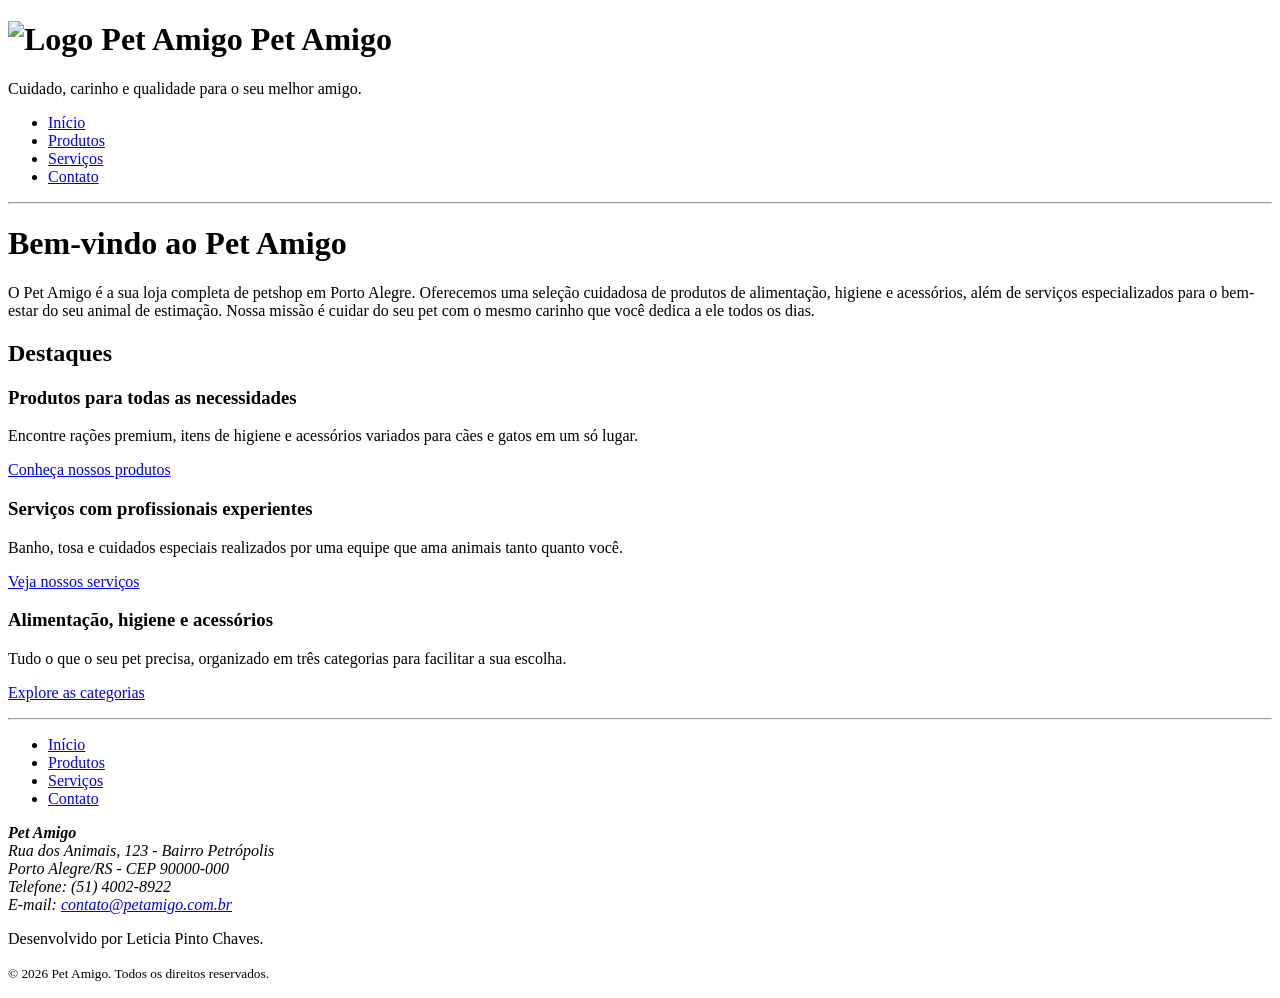
==== index.html @ 8c2037a8 "Corrige nome da desenvolvedora para Leticia Pinto Chaves Atualiza o crédito de autoria no footer das" ====
<!DOCTYPE html>
<html lang="pt-br">
<head>
    <meta charset="UTF-8">
    <meta name="viewport" content="width=device-width, initial-scale=1.0">
    <title>Petshop - Início</title>
</head>
<body>
    <header>
        <h1>
            <img src="assets/img/logo.png" alt="Logo Pet Amigo" width="80" height="80">
            Pet Amigo
        </h1>
        <p>Cuidado, carinho e qualidade para o seu melhor amigo.</p>
        <nav>
            <ul>
                <li><a href="index.html">Início</a></li>
                <li><a href="produtos.html">Produtos</a></li>
                <li><a href="servicos.html">Serviços</a></li>
                <li><a href="contato.html">Contato</a></li>
            </ul>
        </nav>
        <hr>
    </header>

    <main>
        <h1>Bem-vindo ao Pet Amigo</h1>
        <p>
            O Pet Amigo é a sua loja completa de petshop em Porto Alegre. Oferecemos
            uma seleção cuidadosa de produtos de alimentação, higiene e acessórios,
            além de serviços especializados para o bem-estar do seu animal de estimação.
            Nossa missão é cuidar do seu pet com o mesmo carinho que você dedica a ele
            todos os dias.
        </p>

        <section>
            <h2>Destaques</h2>

            <article>
                <h3>Produtos para todas as necessidades</h3>
                <p>
                    Encontre rações premium, itens de higiene e acessórios variados
                    para cães e gatos em um só lugar.
                </p>
                <p><a href="produtos.html">Conheça nossos produtos</a></p>
            </article>

            <article>
                <h3>Serviços com profissionais experientes</h3>
                <p>
                    Banho, tosa e cuidados especiais realizados por uma equipe que
                    ama animais tanto quanto você.
                </p>
                <p><a href="servicos.html">Veja nossos serviços</a></p>
            </article>

            <article>
                <h3>Alimentação, higiene e acessórios</h3>
                <p>
                    Tudo o que o seu pet precisa, organizado em três categorias
                    para facilitar a sua escolha.
                </p>
                <p><a href="produtos.html">Explore as categorias</a></p>
            </article>
        </section>
    </main>

    <footer>
        <hr>
        <nav>
            <ul>
                <li><a href="index.html">Início</a></li>
                <li><a href="produtos.html">Produtos</a></li>
                <li><a href="servicos.html">Serviços</a></li>
                <li><a href="contato.html">Contato</a></li>
            </ul>
        </nav>
        <address>
            <strong>Pet Amigo</strong><br>
            Rua dos Animais, 123 - Bairro Petrópolis<br>
            Porto Alegre/RS - CEP 90000-000<br>
            Telefone: (51) 4002-8922<br>
            E-mail: <a href="mailto:contato@petamigo.com.br">contato@petamigo.com.br</a>
        </address>
        <p>Desenvolvido por Leticia Pinto Chaves.</p>
        <p><small>&copy; 2026 Pet Amigo. Todos os direitos reservados.</small></p>
    </footer>
</body>
</html>
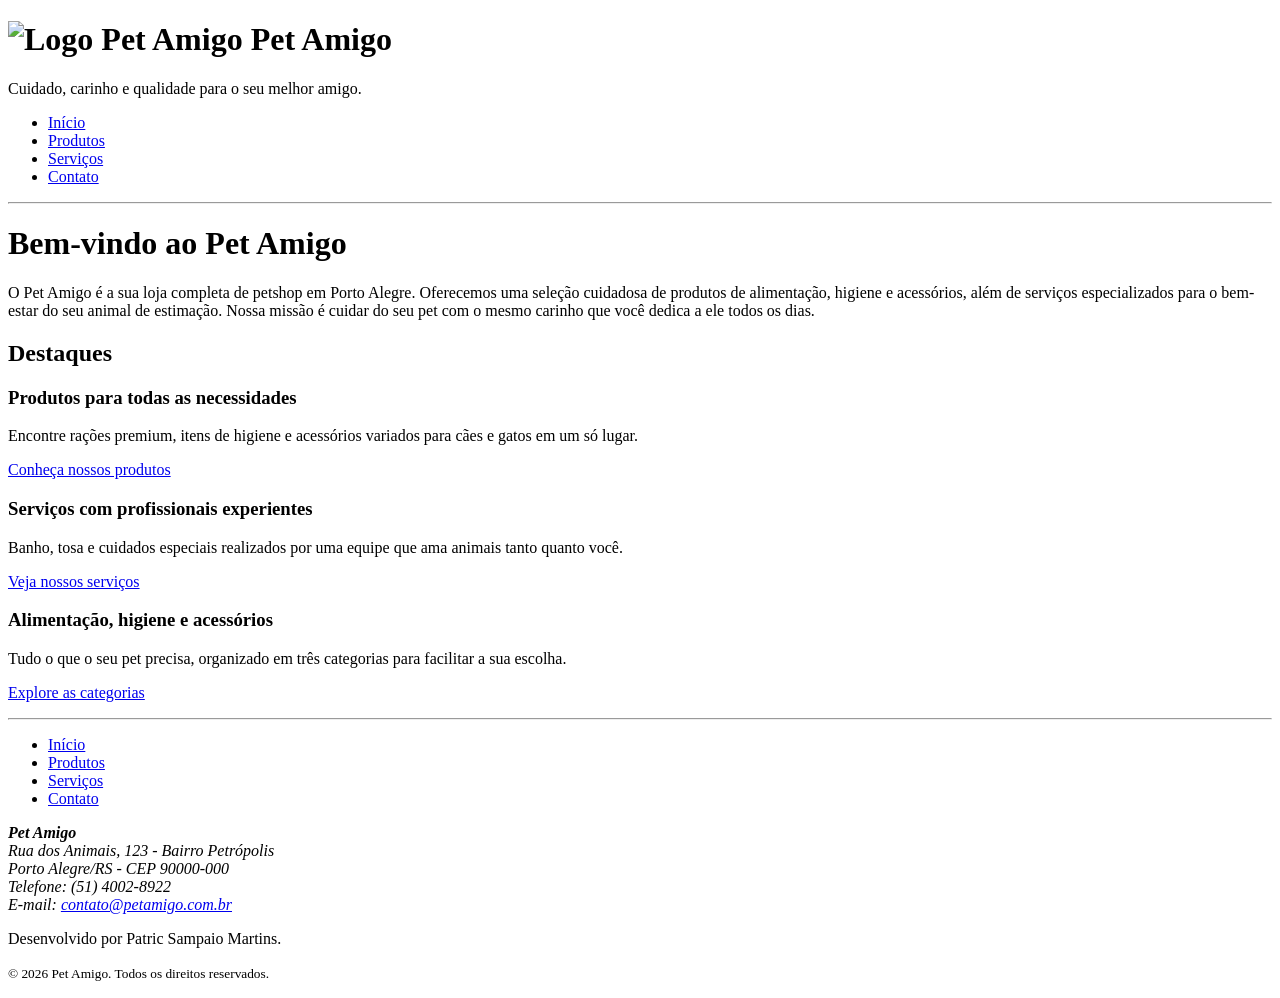
==== commit 3a0fb1cb: "Adiciona estrutura inicial da Fase 1 do site Pet Amigo - 4 paginas HTML5 (index, produtos, servicos," ====
--- a/index.html
+++ b/index.html
@@ -82,7 +82,7 @@
             Telefone: (51) 4002-8922<br>
             E-mail: <a href="mailto:contato@petamigo.com.br">contato@petamigo.com.br</a>
         </address>
-        <p>Desenvolvido por Leticia Pinto Chaves.</p>
+        <p>Desenvolvido por Patric Sampaio Martins.</p>
         <p><small>&copy; 2026 Pet Amigo. Todos os direitos reservados.</small></p>
     </footer>
 </body>
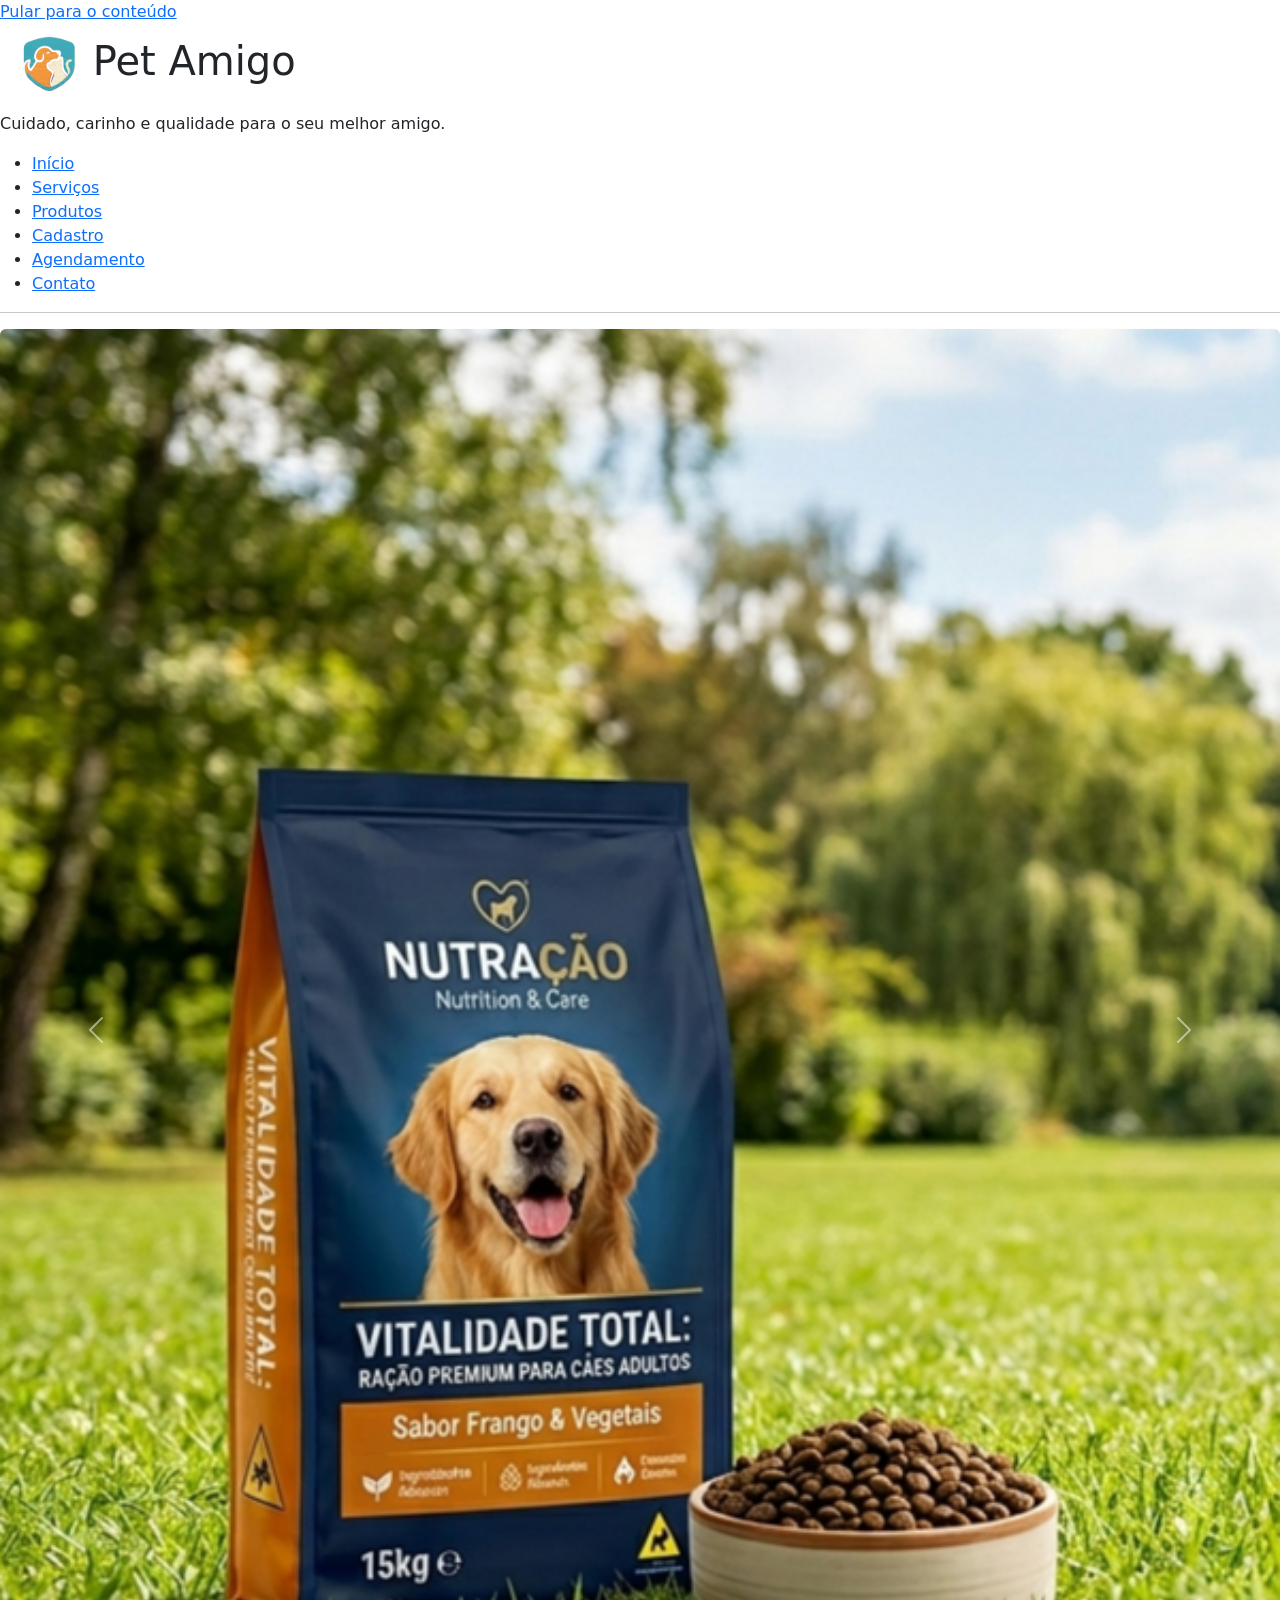
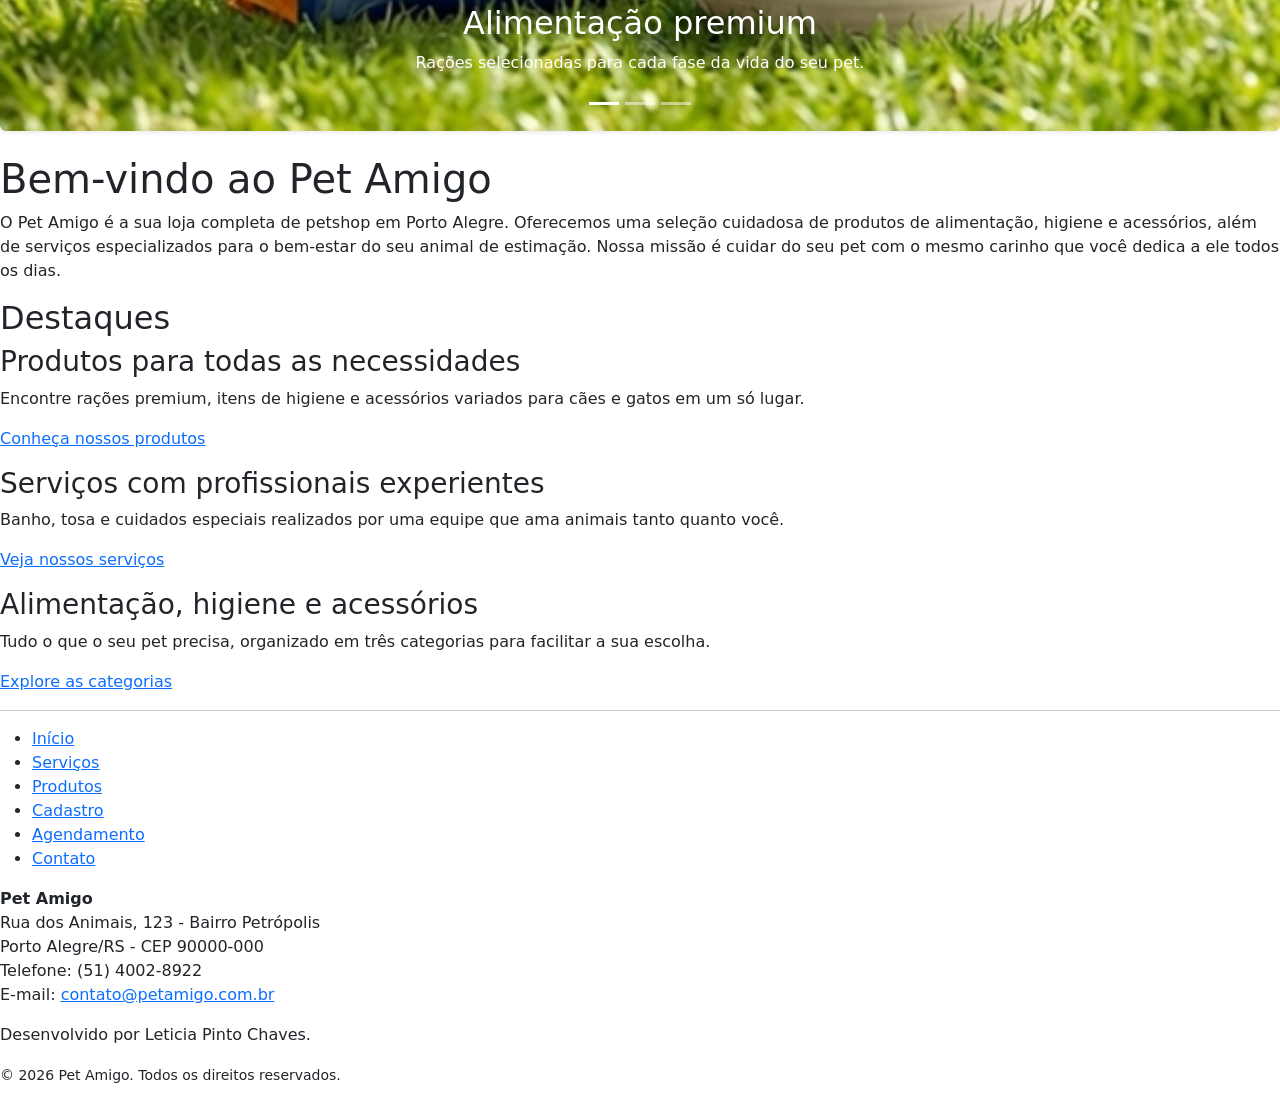
==== commit 5e310499: "Integra Bootstrap 5 e amplia as páginas do site - Adiciona Bootstrap 5 (CSS e JS via CDN) e links de" ====
--- a/index.html
+++ b/index.html
@@ -3,27 +3,75 @@
 <head>
     <meta charset="UTF-8">
     <meta name="viewport" content="width=device-width, initial-scale=1.0">
+    <link href="https://cdn.jsdelivr.net/npm/bootstrap@5.3.3/dist/css/bootstrap.min.css" rel="stylesheet">
+    <link rel="stylesheet" href="assets/css/styles.css">
     <title>Petshop - Início</title>
 </head>
 <body>
+    <a href="#conteudo-principal" class="skip-link">Pular para o conteúdo</a>
     <header>
         <h1>
-            <img src="assets/img/logo.png" alt="Logo Pet Amigo" width="80" height="80">
+            <img src="assets/img/logo.png" alt="Logo do Pet Amigo: um cão laranja e um gato bege de perfil, lado a lado, dentro de um escudo azul-turquesa" width="80" height="80">
             Pet Amigo
         </h1>
         <p>Cuidado, carinho e qualidade para o seu melhor amigo.</p>
-        <nav>
+        <div class="header-info">
+            <span id="saudacao"></span>
+            <span id="relogio" aria-live="polite"></span>
+        </div>
+        <nav aria-label="Navegação principal">
             <ul>
                 <li><a href="index.html">Início</a></li>
+                <li><a href="servicos.html">Serviços</a></li>
                 <li><a href="produtos.html">Produtos</a></li>
-                <li><a href="servicos.html">Serviços</a></li>
+                <li><a href="cadastro.html">Cadastro</a></li>
+                <li><a href="agendamento.html">Agendamento</a></li>
                 <li><a href="contato.html">Contato</a></li>
             </ul>
         </nav>
         <hr>
     </header>
 
-    <main>
+    <main id="conteudo-principal" tabindex="-1">
+        <div id="carrosselPetAmigo" class="carousel slide mb-4" data-bs-ride="carousel" aria-roledescription="carrossel" aria-label="Destaques do Pet Amigo">
+            <div class="carousel-indicators">
+                <button type="button" data-bs-target="#carrosselPetAmigo" data-bs-slide-to="0" class="active" aria-current="true" aria-label="Slide 1: Alimentação"></button>
+                <button type="button" data-bs-target="#carrosselPetAmigo" data-bs-slide-to="1" aria-label="Slide 2: Banho e higiene"></button>
+                <button type="button" data-bs-target="#carrosselPetAmigo" data-bs-slide-to="2" aria-label="Slide 3: Pets felizes"></button>
+            </div>
+            <div class="carousel-inner rounded shadow-sm">
+                <div class="carousel-item active">
+                    <img src="assets/img/racao-caes-adultos.png" class="d-block w-100" alt="Ração premium servida para um cão adulto saudável e bem nutrido">
+                    <div class="carousel-caption d-none d-md-block">
+                        <h2>Alimentação premium</h2>
+                        <p>Rações selecionadas para cada fase da vida do seu pet.</p>
+                    </div>
+                </div>
+                <div class="carousel-item">
+                    <img src="assets/img/shampoo-pelos-claros.png" class="d-block w-100" alt="Shampoo neutro para banho que deixa os pelos do pet limpos e brilhantes">
+                    <div class="carousel-caption d-none d-md-block">
+                        <h2>Banho &amp; higiene</h2>
+                        <p>Seu amigo limpinho, cheiroso e bem cuidado.</p>
+                    </div>
+                </div>
+                <div class="carousel-item">
+                    <img src="assets/img/coleira-ajustavel.png" class="d-block w-100" alt="Coleira ajustável de nylon para passeios confortáveis com pets felizes">
+                    <div class="carousel-caption d-none d-md-block">
+                        <h2>Pets felizes</h2>
+                        <p>Acessórios confortáveis para passeios cheios de alegria.</p>
+                    </div>
+                </div>
+            </div>
+            <button class="carousel-control-prev" type="button" data-bs-target="#carrosselPetAmigo" data-bs-slide="prev">
+                <span class="carousel-control-prev-icon" aria-hidden="true"></span>
+                <span class="visually-hidden">Anterior</span>
+            </button>
+            <button class="carousel-control-next" type="button" data-bs-target="#carrosselPetAmigo" data-bs-slide="next">
+                <span class="carousel-control-next-icon" aria-hidden="true"></span>
+                <span class="visually-hidden">Próximo</span>
+            </button>
+        </div>
+
         <h1>Bem-vindo ao Pet Amigo</h1>
         <p>
             O Pet Amigo é a sua loja completa de petshop em Porto Alegre. Oferecemos
@@ -67,11 +115,13 @@
 
     <footer>
         <hr>
-        <nav>
+        <nav aria-label="Navegação do rodapé">
             <ul>
                 <li><a href="index.html">Início</a></li>
+                <li><a href="servicos.html">Serviços</a></li>
                 <li><a href="produtos.html">Produtos</a></li>
-                <li><a href="servicos.html">Serviços</a></li>
+                <li><a href="cadastro.html">Cadastro</a></li>
+                <li><a href="agendamento.html">Agendamento</a></li>
                 <li><a href="contato.html">Contato</a></li>
             </ul>
         </nav>
@@ -82,8 +132,10 @@
             Telefone: (51) 4002-8922<br>
             E-mail: <a href="mailto:contato@petamigo.com.br">contato@petamigo.com.br</a>
         </address>
-        <p>Desenvolvido por Patric Sampaio Martins.</p>
-        <p><small>&copy; 2026 Pet Amigo. Todos os direitos reservados.</small></p>
+        <p>Desenvolvido por Leticia Pinto Chaves.</p>
+        <p><small>&copy; <span id="ano">2026</span> Pet Amigo. Todos os direitos reservados.</small></p>
     </footer>
+    <script src="https://cdn.jsdelivr.net/npm/bootstrap@5.3.3/dist/js/bootstrap.bundle.min.js"></script>
+    <script src="assets/js/script.js"></script>
 </body>
 </html>
